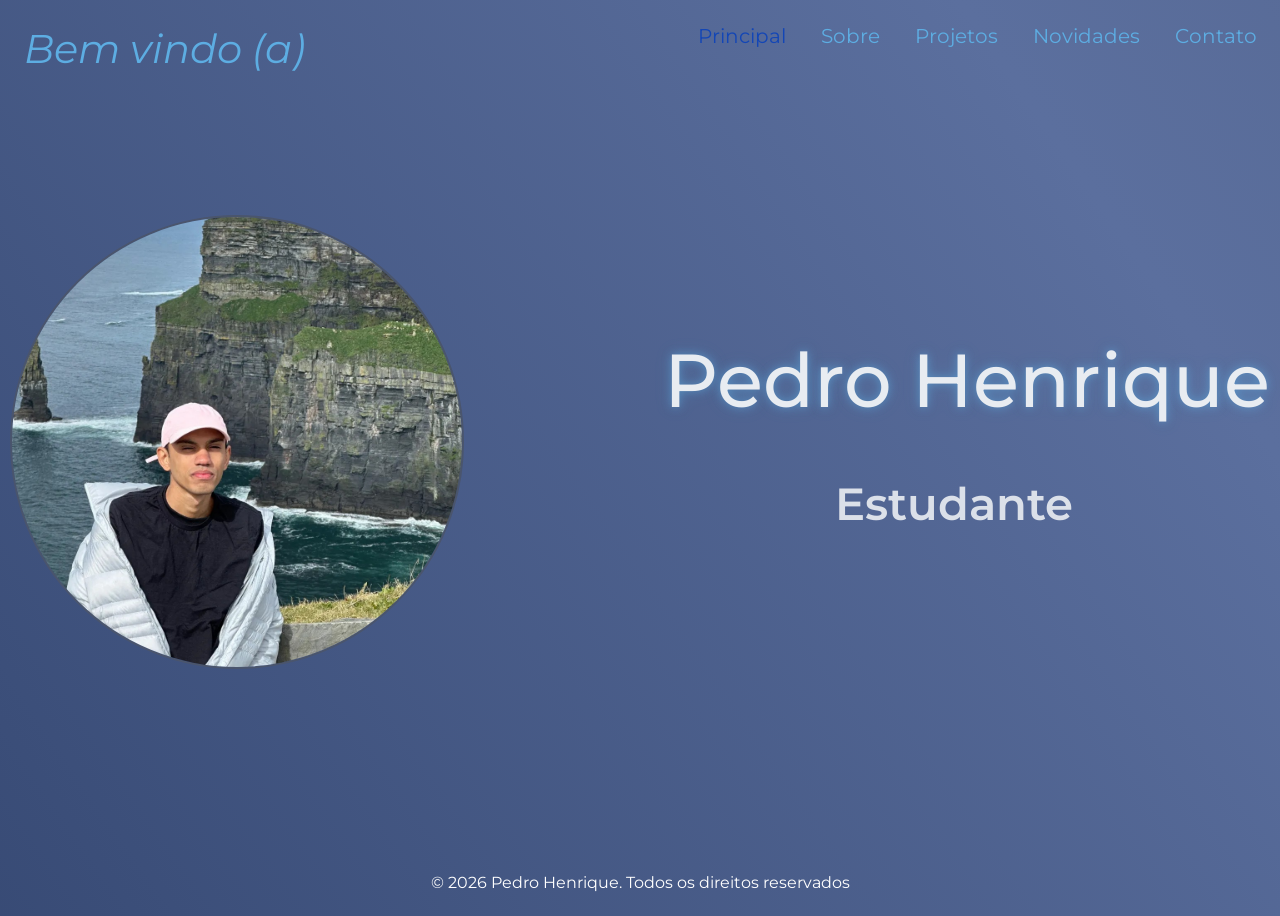
==== index.html @ 99081bbb "Add files via upload" ====
<!DOCTYPE html>
<html lang="en">

<head>
    <meta charset="UTF-8">
    <meta name="viewport" content="width=device-width, initial-scale=1.0">
    <title>Document</title>
    <link rel="stylesheet" href="style.css">
    <link rel="stylesheet"
        href="https://fonts.googleapis.com/css2?family=Montserrat:ital,wght@0,100..900;1,100..900&family=Noto+Sans+JP:wght@100..900&family=Open+Sans:ital,wght@0,300..800;1,300..800&display=swap">
</head>

<body>

    <div class="topo">
        <header>Bem vindo (a)</header>
        <nav class="navbar">
            <ul>
                <li><a href="index.html" class="principal">Principal</a></li>
                <li><a href="sobre.html">Sobre</a></li>
                <li><a href="projetos.html">Projetos</a></li>
                <li><a href="novidades.html">Novidades</a></li>
                <li><a href="contato.html">Contato</a></li>

            </ul>
        </nav>
    </div>
    <main>
        <div class="corpo">

            <div class="img-principal">

                <img src="./img/pedro.jpg" alt="pedro">

            </div>

            <div class="texto-principal">

                <h1>Pedro Henrique</h1>
                <h2>Estudante</h2>

            </div>
        </div>
    </main>

    <footer>
        <p>&copy; 2026 Pedro Henrique. Todos os direitos reservados</p>
    </footer>

</body>

</html>
---- style.css ----
body {
    font-family: Montserrat, sans-serif;
    background: linear-gradient(235deg, #46526e, #5b6f9e, #1c2e55);
    background-size: 300% 300%;
    animation: fundo 10s ease infinite;
    display: flex;
    flex-direction: column;
    min-height: 100vh;
}

.topo {
    display: flex;
    justify-content: space-between;
}

header {
    background: transparent;
    font-size: 40px;
    font-style: italic;
    padding: 16px;
    color: #5DADE2;

}

nav {
    background: transparent;
}

ul {
    display: flex;
    gap: 20px;
    list-style-type: none;
}

a {
    text-decoration: none;
    margin-right: 15px;
    color: #5DADE2;
    padding-top: 16px;
    font-size: 20px;
}

.corpo {
    display: flex;
    align-items: center;
    gap: 20px;
    justify-content: center;
}

.texto-principal {
    text-align: center;

}

main {
    flex: 1;
}

main h1 {
    font-size: 75px;
    padding-left: 20vh;
    padding-top: 10vh;
    font-weight: 500;
    color: #E8ECF1;
    text-shadow:
        0 0 8px rgba(93, 173, 226, 0.5),
        0 0 16px rgba(93, 173, 226, 0.3)
}

main h2 {
    font-size: 45px;
    padding-left: 17vh;
    font-weight: 600;
    animation: brilho 1.6s ease-in-out infinite alternate;
    color: #dbe0e9;
}

main img {
    border-radius: 50%;
    width: auto;
    height: auto;
    max-width: 450px;
    border: 2px solid #4a556d;
}

.img-principal {
    text-align: left;
    padding-top: 10%;
}

.navbar a {
    transition: 0.8s;
}

.navbar a:hover,
.navbar a.principal {
    color: #1346b6;
}

@keyframes brilho {
    from {
        text-shadow:
            0 0 10px rgba(100, 200, 255, 0.7),
            0 0 20px rgba(150, 220, 255, 0.6),
            0 0 35px rgba(180, 235, 255, 0.5);
    }

    to {
        text-shadow:
            0 0 15px rgba(120, 200, 255, 0.95),
            0 0 30px rgba(150, 220, 255, 0.85),
            0 0 50px rgba(200, 240, 255, 0.7);
    }

}

@keyframes fundo {
    0% {
        background-position: 0% 50%;
    }

    50% {
        background-position: 100% 50%;
    }

    100% {
        background-position: 0% 50%;
    }
}

.sobre-mim h1 {
    color: #E8ECF1;
    font-weight: 500;
    font-size: 75px;
    margin-bottom: -20px;
}

.sobre-mim p {
    color: #B0B8C5;
    font-size: 25px;
}

.sobre-mim h2 {
    color: #dbe0e9;
    font-size: 40px;
    font-weight: 500;
    margin-bottom: -20px;
}

.alturah2 {
    margin-top: -20px;
}

.navbar a:hover,
.navbar a.sobre {
    color: #1346b6;
}

.card-container {
    display: flex;
    justify-content: center;
    flex-wrap: wrap;
    margin-top: 100px;
}

.card {
    width: 425px;
    background-color: #596686;
    border-radius: 16px;
    overflow: hidden;
    margin: 20px;
    box-shadow: rgba(0, 0, 0, 0.2);
}

.card img {
    width: 100%;
    height: auto;
}

.card-conteudo {
    padding: 16px;
    font-size: 25px;
    color: #E8ECF1;
}

.card-conteudo h3 {
    font-size: 23px;
    margin-bottom: 8px;
}

.btn {
    display: inline block;
    background-color: #4a556d;
    padding: 8px 16px;
    color: #E8ECF1;
    border-radius: 4px;

}

.navbar a:hover,
.navbar a.projetos {
    color: #1346b6;
}

@media(max-width: 769px) {

    .topo {
        flex-direction: column;
        align-items: center;
        gap: 10px;
        padding: 10px 20px;
    }

    header {
        font-size: 26px;
        text-align: center;
    }

    ul {
        flex-direction: column;
        align-items: center;
    }

    nav {
        width: 100%;
        text-align: center;
    }

    a {
        margin-right: 0px;
        padding-right: 50px;
    }

    main img {
        max-width: 100px;
    }

    .img-principal {
        text-align: center;
    }

    .corpo {
        flex-direction: column;
        text-align: center;
    }

    .texto-principal {
        text-align: center;
    }

    main h1 {
        font-size: 42px;
        padding-left: 0vh;
        padding-top: 0vh;
    }

    main h2 {
        font-size: 25px;
        padding-left: 0vh;
        margin-bottom: 15px;
    }
}

footer {
    color: white;
    text-align: center;
    margin-top: auto;
}
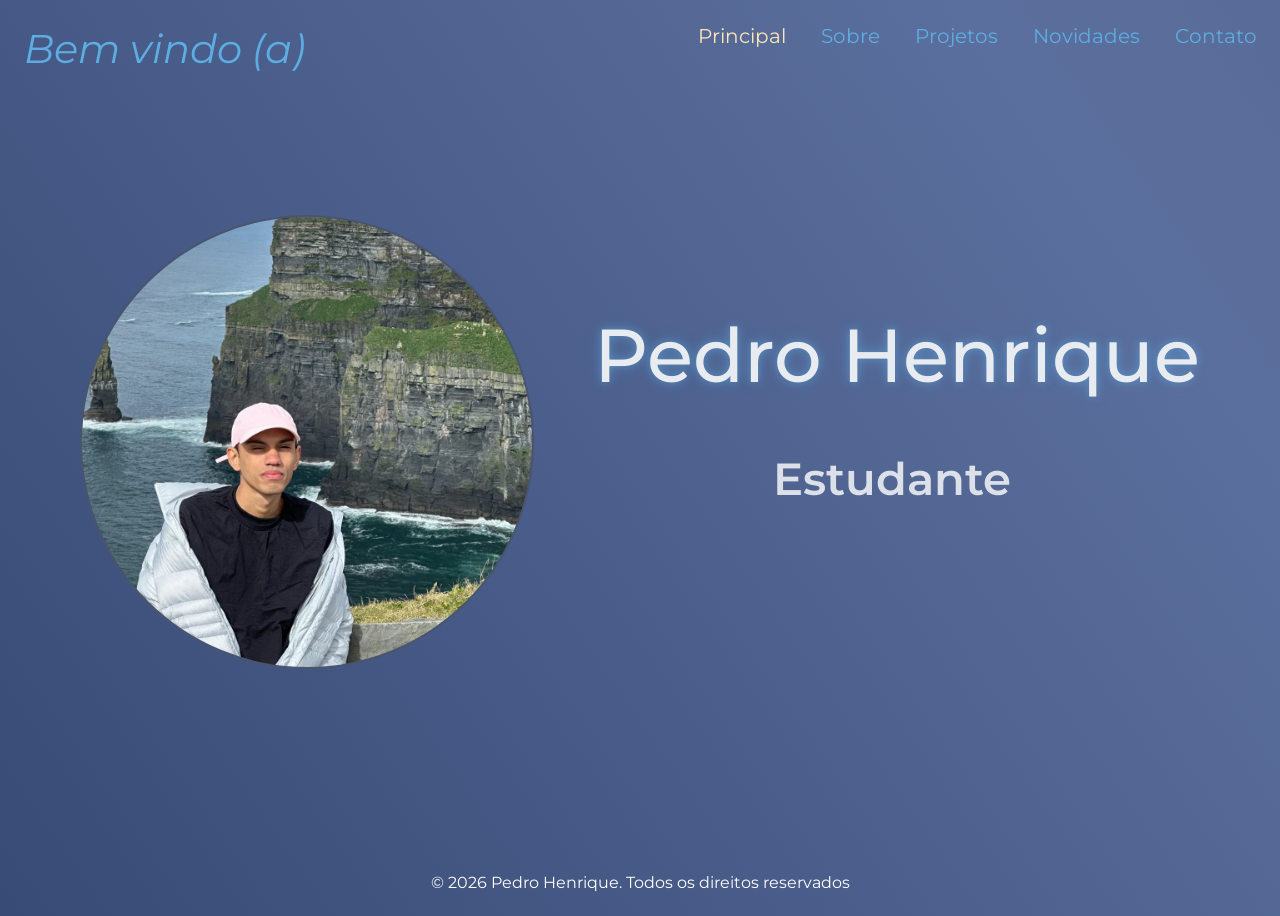
==== commit 349c13be: "Add files via upload" ====
--- a/index.html
+++ b/index.html
@@ -1,5 +1,5 @@
 <!DOCTYPE html>
-<html lang="en">
+<html lang="pt-br">
 
 <head>
     <meta charset="UTF-8">
--- a/style.css
+++ b/style.css
@@ -1,3 +1,4 @@
+
 body {
     font-family: Montserrat, sans-serif;
     background: linear-gradient(235deg, #46526e, #5b6f9e, #1c2e55);
@@ -34,10 +35,6 @@
 
 a {
     text-decoration: none;
-    margin-right: 15px;
-    color: #5DADE2;
-    padding-top: 16px;
-    font-size: 20px;
 }
 
 .corpo {
@@ -58,8 +55,8 @@
 
 main h1 {
     font-size: 75px;
-    padding-left: 20vh;
-    padding-top: 10vh;
+    padding-left: 40px;
+    padding-top: 40px;
     font-weight: 500;
     color: #E8ECF1;
     text-shadow:
@@ -69,7 +66,7 @@
 
 main h2 {
     font-size: 45px;
-    padding-left: 17vh;
+    padding-left: 30px;
     font-weight: 600;
     animation: brilho 1.6s ease-in-out infinite alternate;
     color: #dbe0e9;
@@ -89,12 +86,21 @@
 }
 
 .navbar a {
-    transition: 0.8s;
-}
-
-.navbar a:hover,
+    margin-right: 15px;
+    padding-top: 16px;
+    font-size: 20px;
+    color: #5DADE2;
+    box-shadow: none;
+    outline: none;
+    -webkit-tap-highlight-color: transparent;
+    transition: color 1.2s, transform 1.2s ease;
+    
+}
+
+.navbar a :hover,
 .navbar a.principal {
-    color: #1346b6;
+    color: #FFE6B3;
+
 }
 
 @keyframes brilho {
@@ -153,7 +159,7 @@
 
 .navbar a:hover,
 .navbar a.sobre {
-    color: #1346b6;
+    color: #FFE6B3;
 }
 
 .card-container {
@@ -167,7 +173,6 @@
     width: 425px;
     background-color: #596686;
     border-radius: 16px;
-    overflow: hidden;
     margin: 20px;
     box-shadow: rgba(0, 0, 0, 0.2);
 }
@@ -199,8 +204,55 @@
 
 .navbar a:hover,
 .navbar a.projetos {
-    color: #1346b6;
-}
+    color: #FFE6B3;
+}
+
+.card-container-news{
+    display: flex;
+    justify-content: center;
+    flex-wrap: wrap;
+    margin-top: 100px;
+}
+
+.card-news{
+    width: 525px;
+    background-color: #9BB0E0;
+    border-radius: 20px;
+    margin: 20px;
+    box-shadow: #B0B8C5;
+}
+
+.card-news img{
+    width: 100%;
+    height: auto;
+    object-fit: cover;
+}
+
+.card-conteudo-news{
+    padding: 16px;
+    font-size: 25px;
+    color: #E8ECF1;
+}
+
+.card-conteudo-news h3 {
+    font-size: 23px;
+    margin-bottom: 8px;
+}
+
+.card-container-news .btn{
+    display: inline block;
+    background-color: #647db4;
+    padding: 8px 16px;
+    color: #E8ECF1;
+    border-radius: 4px;
+    transform: translateY(-5px);
+}
+
+.navbar a:hover,
+.navbar a.novidades {
+    color: #FFE6B3;
+}
+
 
 @media(max-width: 769px) {
 
@@ -259,6 +311,19 @@
         padding-left: 0vh;
         margin-bottom: 15px;
     }
+
+    .sobre-mim h1{
+        font-size: 40px;
+    }
+
+    .card-conteudo {
+        font-size: 16px;
+    }
+
+    .card-conteudo h3{
+        font-size: 16px;
+    }
+
 }
 
 footer {
